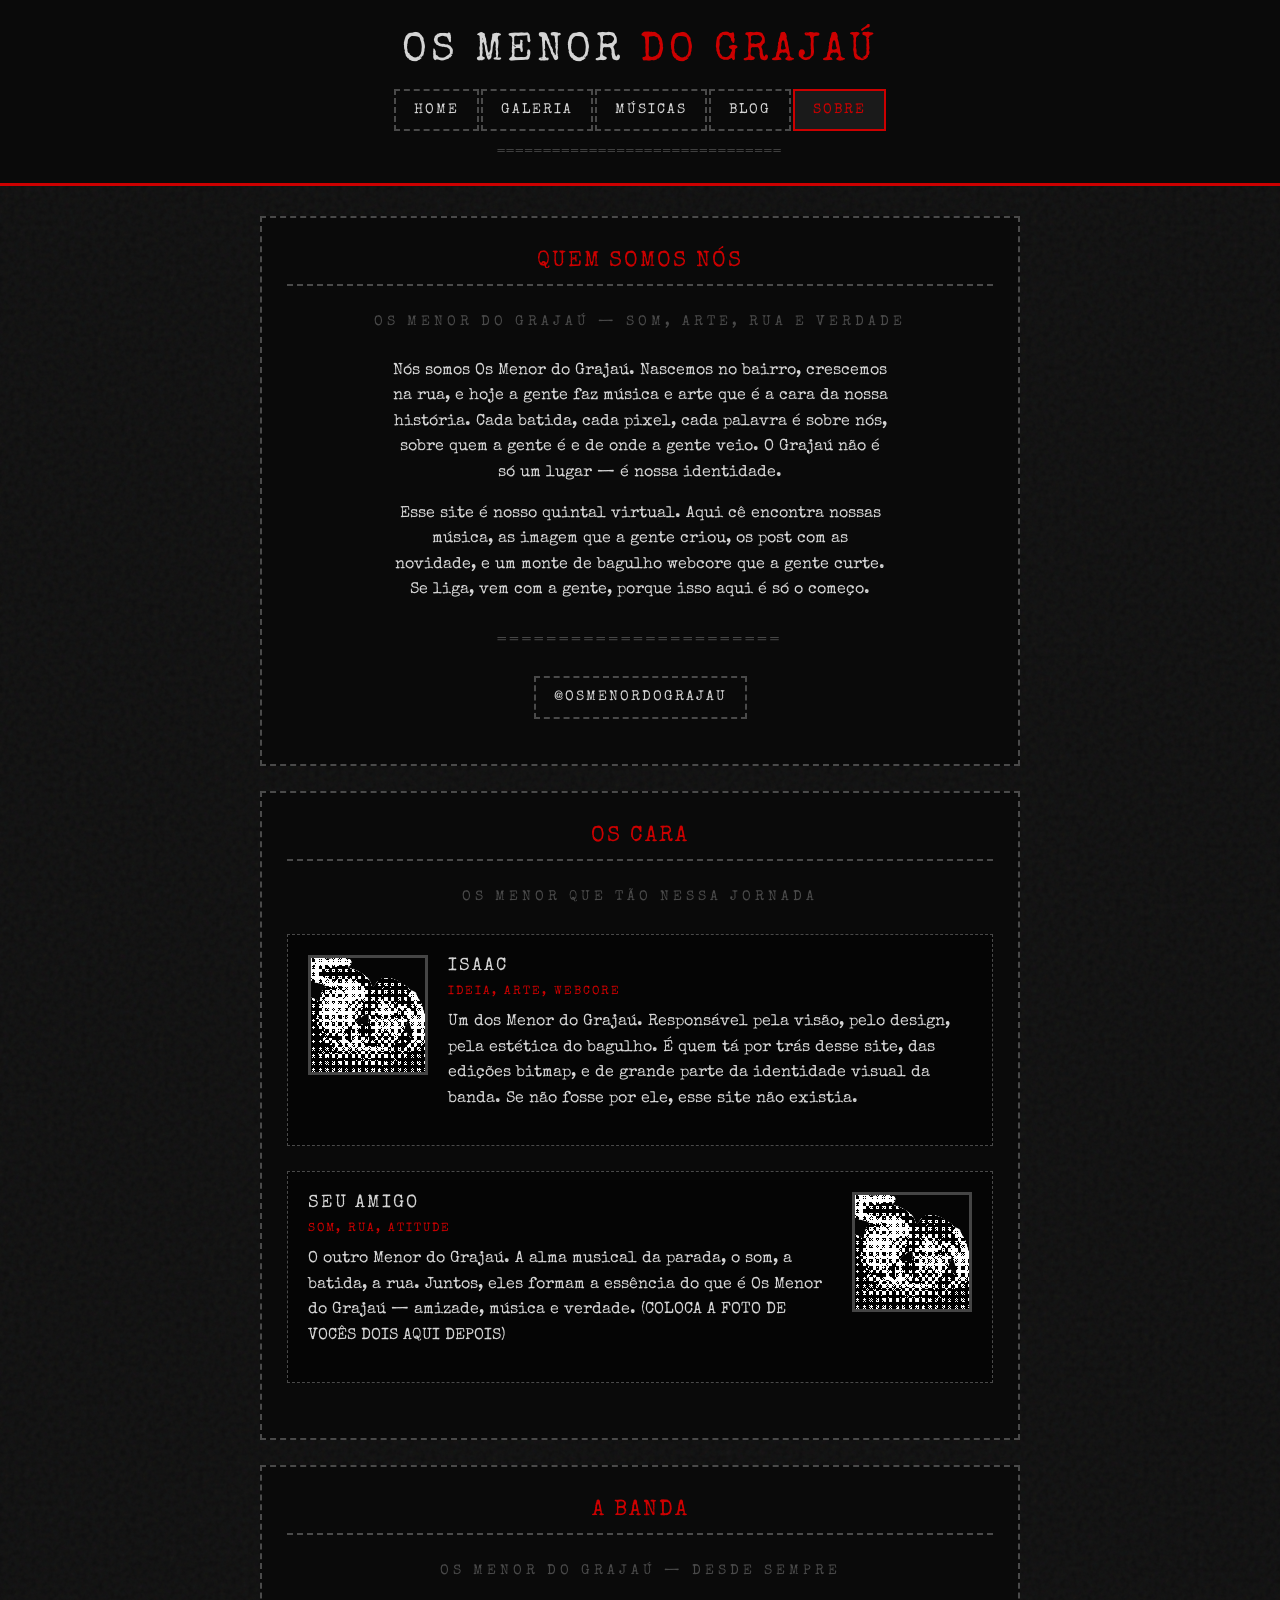
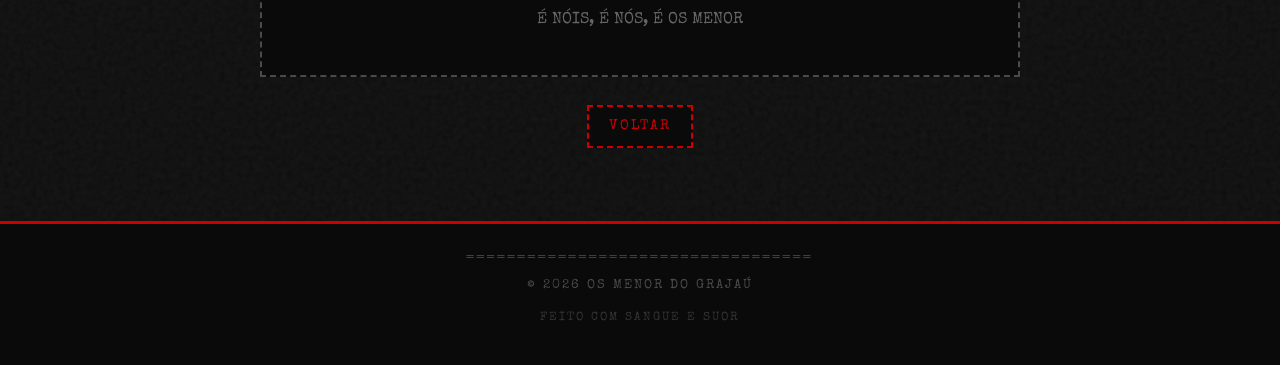
==== about.html @ aa539966 "primeira versão" ====
<!DOCTYPE html>
<html lang="pt-br">
<head>
    <meta charset="UTF-8">
    <meta name="viewport" content="width=device-width, initial-scale=1.0">
    <title>SOBRE // OS MENOR DO GRAJAÚ</title>
    <link rel="stylesheet" href="style.css">
    <link rel="icon" type="image/x-icon" href="data:image/svg+xml,%3Csvg xmlns='http://www.w3.org/2000/svg' viewBox='0 0 32 32'%3E%3Ctext y='28' font-size='28'%3E✖%3C/text%3E%3C/svg%3E">
</head>
<body>
    <header>
        <div class="container">
            <div class="site-title">
                os menor <span class="highlight">do grajaú</span>
            </div>
            <nav>
                <a href="index.html">HOME</a>
                <a href="gallery.html">GALERIA</a>
                <a href="music.html">MÚSICAS</a>
                <a href="blog.html">BLOG</a>
                <a href="about.html" class="active">SOBRE</a>
            </nav>
        </div>
    </header>

    <main class="main-content">
        <div class="container">
            <div class="section" style="text-align: center;">
                <h2>QUEM SOMOS NÓS</h2>
                <div class="divider">OS MENOR DO GRAJAÚ — SOM, ARTE, RUA E VERDADE</div>
                <p style="max-width: 500px; margin: 0 auto 15px;">
                    Nós somos Os Menor do Grajaú. Nascemos no bairro, crescemos na rua, 
                    e hoje a gente faz música e arte que é a cara da nossa história. 
                    Cada batida, cada pixel, cada palavra é sobre nós, sobre quem a gente é 
                    e de onde a gente veio. O Grajaú não é só um lugar — é nossa identidade.
                </p>
                <p style="max-width: 500px; margin: 0 auto;">
                    Esse site é nosso quintal virtual. Aqui cê encontra nossas música, 
                    as imagem que a gente criou, os post com as novidade, e um monte 
                    de bagulho webcore que a gente curte. Se liga, vem com a gente, 
                    porque isso aqui é só o começo.
                </p>
                <div class="divider">═══════════════════════</div>
                <div class="social-links">
                    <a href="https://instagram.com/osmenordograjau" target="_blank" class="social-link">
                        @OSMENORDOGRAJAU
                    </a>
                </div>
            </div>

            <div class="section">
                <h2>OS CARA</h2>
                <div class="divider">OS MENOR QUE TÃO NESSA JORNADA</div>

                <div class="about-member">
                    <img src="assets/imgs/remove-photos-background-removed (1).png" alt="isaac">
                    <div class="info">
                        <h3>ISAAC</h3>
                        <div class="role">IDEIA, ARTE, WEBCORE</div>
                        <p>
                            Um dos Menor do Grajaú. Responsável pela visão, pelo design, 
                            pela estética do bagulho. É quem tá por trás desse site, 
                            das edições bitmap, e de grande parte da identidade visual 
                            da banda. Se não fosse por ele, esse site não existia.
                        </p>
                    </div>
                </div>

                <div class="about-member">
                    <img src="assets/imgs/remove-photos-background-removed (1).png" alt="seu amigo">
                    <div class="info">
                        <h3>SEU AMIGO</h3>
                        <div class="role">SOM, RUA, ATITUDE</div>
                        <p>
                            O outro Menor do Grajaú. A alma musical da parada, 
                            o som, a batida, a rua. Juntos, eles formam a essência 
                            do que é Os Menor do Grajaú — amizade, música e verdade.
                            (COLOCA A FOTO DE VOCÊS DOIS AQUI DEPOIS)
                        </p>
                    </div>
                </div>
            </div>

            <div class="section" style="text-align: center;">
                <h2>A BANDA</h2>
                <div class="divider">OS MENOR DO GRAJAÚ — DESDE SEMPRE</div>
                <p style="margin-top: 10px; color: #666;">É NÓIS, É NÓS, É OS MENOR</p>
            </div>

            <div style="text-align: center;">
                <a href="index.html" class="btn">VOLTAR</a>
            </div>
        </div>
    </main>

    <footer>
        <div class="container">
            <div class="footer-line">══════════════════════════════════</div>
            <p>© 2026 OS MENOR DO GRAJAÚ</p>
            <p style="font-size: 12px; color: #333;">FEITO COM SANGUE E SUOR</p>
        </div>
    </footer>

    <script src="script.js"></script>
</body>
</html>
---- style.css ----
/* ===== OS MENOR DO GRAJAÚ - UNDERGROUND WEBCORE ===== */
@import url('https://fonts.googleapis.com/css2?family=Special+Elite&display=swap');

/* ===== RESET ===== */
* {
    margin: 0;
    padding: 0;
    box-sizing: border-box;
}

body {
    background-color: #0d0d0d;
    background-image: url("data:image/svg+xml,%3Csvg viewBox='0 0 256 256' xmlns='http://www.w3.org/2000/svg'%3E%3Cfilter id='noise'%3E%3CfeTurbulence type='fractalNoise' baseFrequency='0.9' numOctaves='4' stitchTiles='stitch'/%3E%3C/filter%3E%3Crect width='100%25' height='100%25' filter='url(%23noise)' opacity='0.06'/%3E%3C/svg%3E");
    color: #d4d4d4;
    font-family: 'Special Elite', 'Courier New', monospace;
    font-size: 16px;
    line-height: 1.6;
    min-height: 100vh;
}

/* ===== TYPOGRAPHY ===== */
h1, h2, h3 {
    font-family: 'Special Elite', 'Courier New', monospace;
    font-weight: 400;
    line-height: 1.3;
    text-transform: uppercase;
    letter-spacing: 2px;
}

h1 {
    font-size: 34px;
    color: #cc0000;
    text-align: center;
    margin-bottom: 10px;
}

h2 {
    font-size: 22px;
    color: #cc0000;
    text-align: center;
    margin-bottom: 15px;
    padding-bottom: 8px;
    border-bottom: 2px dashed #4a4a4a;
}

h3 {
    font-size: 18px;
    color: #d4d4d4;
    margin-bottom: 5px;
}

p {
    margin-bottom: 12px;
    font-size: 16px;
}

a {
    color: #cc0000;
    text-decoration: underline;
    text-underline-offset: 3px;
    font-weight: 400;
    transition: all 0.2s ease;
}
a:hover {
    color: #ffffff;
}

/* ===== LAYOUT ===== */
.container {
    max-width: 800px;
    margin: 0 auto;
    padding: 0 20px;
}

/* ===== HEADER ===== */
header {
    background: #0a0a0a;
    border-bottom: 3px solid #cc0000;
    padding: 30px 0 20px;
    text-align: center;
    position: relative;
}

header::after {
    content: '═══════════════════════════════';
    display: block;
    font-size: 12px;
    color: #4a4a4a;
    margin-top: 12px;
    letter-spacing: 2px;
}

.site-title {
    font-size: 40px;
    color: #d4d4d4;
    line-height: 1.1;
    margin-bottom: 5px;
    text-transform: uppercase;
    letter-spacing: 4px;
}

.site-title .highlight {
    color: #cc0000;
}

/* ===== NAVIGATION ===== */
nav {
    margin-top: 15px;
    display: flex;
    gap: 2px;
    flex-wrap: wrap;
    justify-content: center;
}

nav a {
    font-family: 'Special Elite', monospace;
    font-size: 14px;
    text-transform: uppercase;
    letter-spacing: 2px;
    color: #d4d4d4;
    background: #0a0a0a;
    padding: 8px 18px;
    border: 2px dashed #4a4a4a;
    text-decoration: none;
    transition: all 0.2s ease;
}
nav a:hover {
    background: #1a1a1a;
    border-style: solid;
    border-color: #cc0000;
    color: #cc0000;
}
nav a.active {
    background: #1a1a1a;
    border: 2px solid #cc0000;
    color: #cc0000;
    border-style: solid;
}

/* ===== DIVIDERS ===== */
.divider {
    text-align: center;
    font-size: 14px;
    color: #4a4a4a;
    margin: 25px 0;
    letter-spacing: 4px;
    user-select: none;
}

/* ===== MAIN CONTENT ===== */
.main-content {
    padding: 30px 0 50px;
}

.section {
    background: #0a0a0a;
    border: 2px dashed #4a4a4a;
    padding: 30px 25px;
    margin-bottom: 25px;
    position: relative;
}

/* ===== HERO / HOME ===== */
.hero {
    position: relative; /* ← REF: necessário para segurar as decos absolutas */
    text-align: center;
    padding: 40px 20px;
    background: #0a0a0a;
    border: 2px solid #4a4a4a;
    margin-bottom: 25px;
    overflow: visible; /* permite a arte vazar pra fora da borda */
}

.hero-img-wrap {
    position: relative; /* ancora o sparkle */
    margin: 20px auto;
    max-width: 350px;
    border: 3px solid #4a4a4a;
    padding: 5px;
    background: #000;
    filter: contrast(1.1);
}
.hero-img-wrap img {
    width: 100%;
    height: auto;
    display: block;
    image-rendering: pixelated;
}

/* sparkle sobrepondo do lado esquerdo da foto */
.hero-img-wrap .artdot1-overlay {
    position: absolute;
    z-index: 2;
    pointer-events: none;
    width: 300px;          /* ← AJUSTA O TAMANHO AQUI */
    height: auto;
    /* ── POSIÇÃO ──
       left: negativo = vai pra fora / positivo = entra
       top : negativo = sobe        / positivo = desce  */
    top: -190px;
    left: -320px;
}

/* sparkle sobrepondo do lado direito da foto */
.hero-img-wrap .artdot2-overlay {
    position: absolute;
    z-index: 2;
    pointer-events: none;
    width: 330px;          /* ← AJUSTA O TAMANHO AQUI */
    height: auto;
    /* ── POSIÇÃO ──
       left: negativo = vai pra fora / positivo = entra
       top : negativo = sobe        / positivo = desce  */
    top: 120px;
    right: -360px;
}

.hero-text {
    max-width: 500px;
    margin: 0 auto 20px;
    font-size: 18px;
    line-height: 1.5;
    color: #999;                                                                                                                                                                    
    text-transform: uppercase;
    letter-spacing: 2px;
}

/* ===== BUTTONS ===== */
.btn {
    display: inline-block;
    font-family: 'Special Elite', monospace;
    font-size: 14px;
    text-transform: uppercase;
    letter-spacing: 2px;
    padding: 8px 20px;
    background: #0a0a0a;
    color: #cc0000;
    border: 2px dashed #cc0000;
    text-decoration: none;
    transition: all 0.2s ease;
    margin: 3px;
}
.btn:hover {
    background: #cc0000;
    color: #fff;
    border-style: solid;
}

/* ===== GALLERY (COLLAGE) ===== */
.gallery-grid {
    display: flex;
    flex-wrap: wrap;
    gap: 12px;
    justify-content: center;
    padding: 15px 0;
}

.gallery-item {
    width: calc(50% - 12px);
    min-width: 180px;
    flex: 0 1 auto;
    border: 3px solid #4a4a4a;
    background: #000;
    transition: all 0.3s ease;
    position: relative;
}
.gallery-item:nth-child(odd) {
    margin-top: 10px;
}
.gallery-item:nth-child(3n) {
    margin-left: -5px;
}
.gallery-item:hover {
    border-color: #cc0000;
    z-index: 10;
}

.gallery-item img {
    width: 100%;
    height: 180px;
    object-fit: cover;
    display: block;
    image-rendering: pixelated;
    filter: contrast(1.05);
}

.gallery-item .caption {
    font-size: 11px;
    text-align: center;
    color: #666;
    padding: 6px 8px;
    text-transform: uppercase;
    letter-spacing: 2px;
    background: #0a0a0a;
    border-top: 1px solid #4a4a4a;
}

/* ===== MUSIC ===== */
.music-list {
    display: flex;
    flex-direction: column;
    gap: 6px;
}

.track-item {
    display: flex;
    align-items: center;
    gap: 12px;
    background: #050505;
    border: 1px dashed #4a4a4a;
    padding: 10px 15px;
    transition: all 0.2s ease;
}
.track-item:hover {
    border-style: solid;
    border-color: #cc0000;
}

.track-number {
    color: #4a4a4a;
    font-size: 14px;
    min-width: 35px;
    letter-spacing: 2px;
}

.track-name {
    flex: 1;
    font-size: 16px;
    color: #d4d4d4;
    text-transform: uppercase;
    letter-spacing: 2px;
}

.track-item audio {
    height: 30px;
    width: 220px;
    filter: grayscale(1) contrast(0.8);
}
.track-item audio::-webkit-media-controls-panel {
    background: #1a1a1a;
}

/* ===== BLOG POST ===== */
.blog-post {
    background: #050505;
    border: 1px dashed #4a4a4a;
    padding: 20px;
    margin-bottom: 20px;
    border-left: 4px solid #cc0000;
    transition: all 0.2s ease;
}
.blog-post:hover {
    border-left-color: #fff;
    border-style: solid;
}

.blog-post .post-date {
    font-size: 12px;
    color: #666;
    margin-bottom: 5px;
    letter-spacing: 2px;
    text-transform: uppercase;
}

.blog-post .post-title {
    font-size: 20px;
    color: #cc0000;
    margin-bottom: 8px;
    text-transform: uppercase;
    letter-spacing: 2px;
}

.blog-post .post-content {
    color: #d4d4d4;
    font-size: 15px;
}

.blog-post .post-tags {
    margin-top: 10px;
    display: flex;
    gap: 6px;
    flex-wrap: wrap;
}

.tag {
    font-size: 11px;
    padding: 3px 8px;
    background: #0a0a0a;
    border: 1px dashed #4a4a4a;
    color: #666;
    text-transform: uppercase;
    letter-spacing: 1px;
}

/* ===== ABOUT ===== */
.about-member {
    display: flex;
    gap: 20px;
    align-items: flex-start;
    margin-bottom: 25px;
    background: #050505;
    border: 1px dashed #4a4a4a;
    padding: 20px;
}
.about-member:nth-child(even) {
    flex-direction: row-reverse;
}

.about-member img {
    width: 120px;
    height: 120px;
    object-fit: cover;
    border: 3px solid #4a4a4a;
    flex-shrink: 0;
    image-rendering: pixelated;
    filter: grayscale(0.3) contrast(1.1);
}

.about-member .info .role {
    font-size: 12px;
    color: #cc0000;
    margin-bottom: 8px;
    text-transform: uppercase;
    letter-spacing: 2px;
}

/* ===== SOCIAL ===== */
.social-links {
    display: flex;
    gap: 12px;
    justify-content: center;
    margin: 15px 0;
    flex-wrap: wrap;
}

.social-link {
    font-size: 14px;
    text-transform: uppercase;
    letter-spacing: 2px;
    padding: 8px 18px;
    border: 2px dashed #4a4a4a;
    color: #d4d4d4;
    text-decoration: none;
    background: #0a0a0a;
    transition: all 0.2s ease;
}
.social-link:hover {
    border-style: solid;
    border-color: #cc0000;
    color: #cc0000;
    background: #0a0a0a;
}

/* ===== FOOTER ===== */
footer {
    background: #0a0a0a;
    border-top: 3px solid #cc0000;
    padding: 25px 0;
    text-align: center;
    margin-top: 20px;
}

footer p {
    font-size: 13px;
    color: #4a4a4a;
    text-transform: uppercase;
    letter-spacing: 2px;
}

footer .footer-line {
    color: #4a4a4a;
    font-size: 12px;
    margin-bottom: 8px;
    letter-spacing: 3px;
}

/* ===== RESPONSIVE ===== */
@media (max-width: 768px) {
    body { font-size: 15px; }
    h1 { font-size: 26px; }
    .site-title { font-size: 28px; }
    
    .gallery-item {
        width: 100%;
        max-width: 300px;
    }
    .gallery-item:nth-child(odd),
    .gallery-item:nth-child(3n) {
        margin-top: 0;
        margin-left: 0;
    }
    
    .about-member {
        flex-direction: column !important;
        align-items: center;
        text-align: center;
    }
    .about-member img {
        width: 100px;
        height: 100px;
    }
    
    .track-item {
        flex-direction: column;
        align-items: stretch;
    }
    .track-item audio {
        width: 100%;
    }
    
    .section, .hero {
        padding: 20px 15px;
    }
}

@media (max-width: 480px) {
    .site-title { font-size: 22px; }
    nav a { font-size: 12px; padding: 6px 12px; }
}
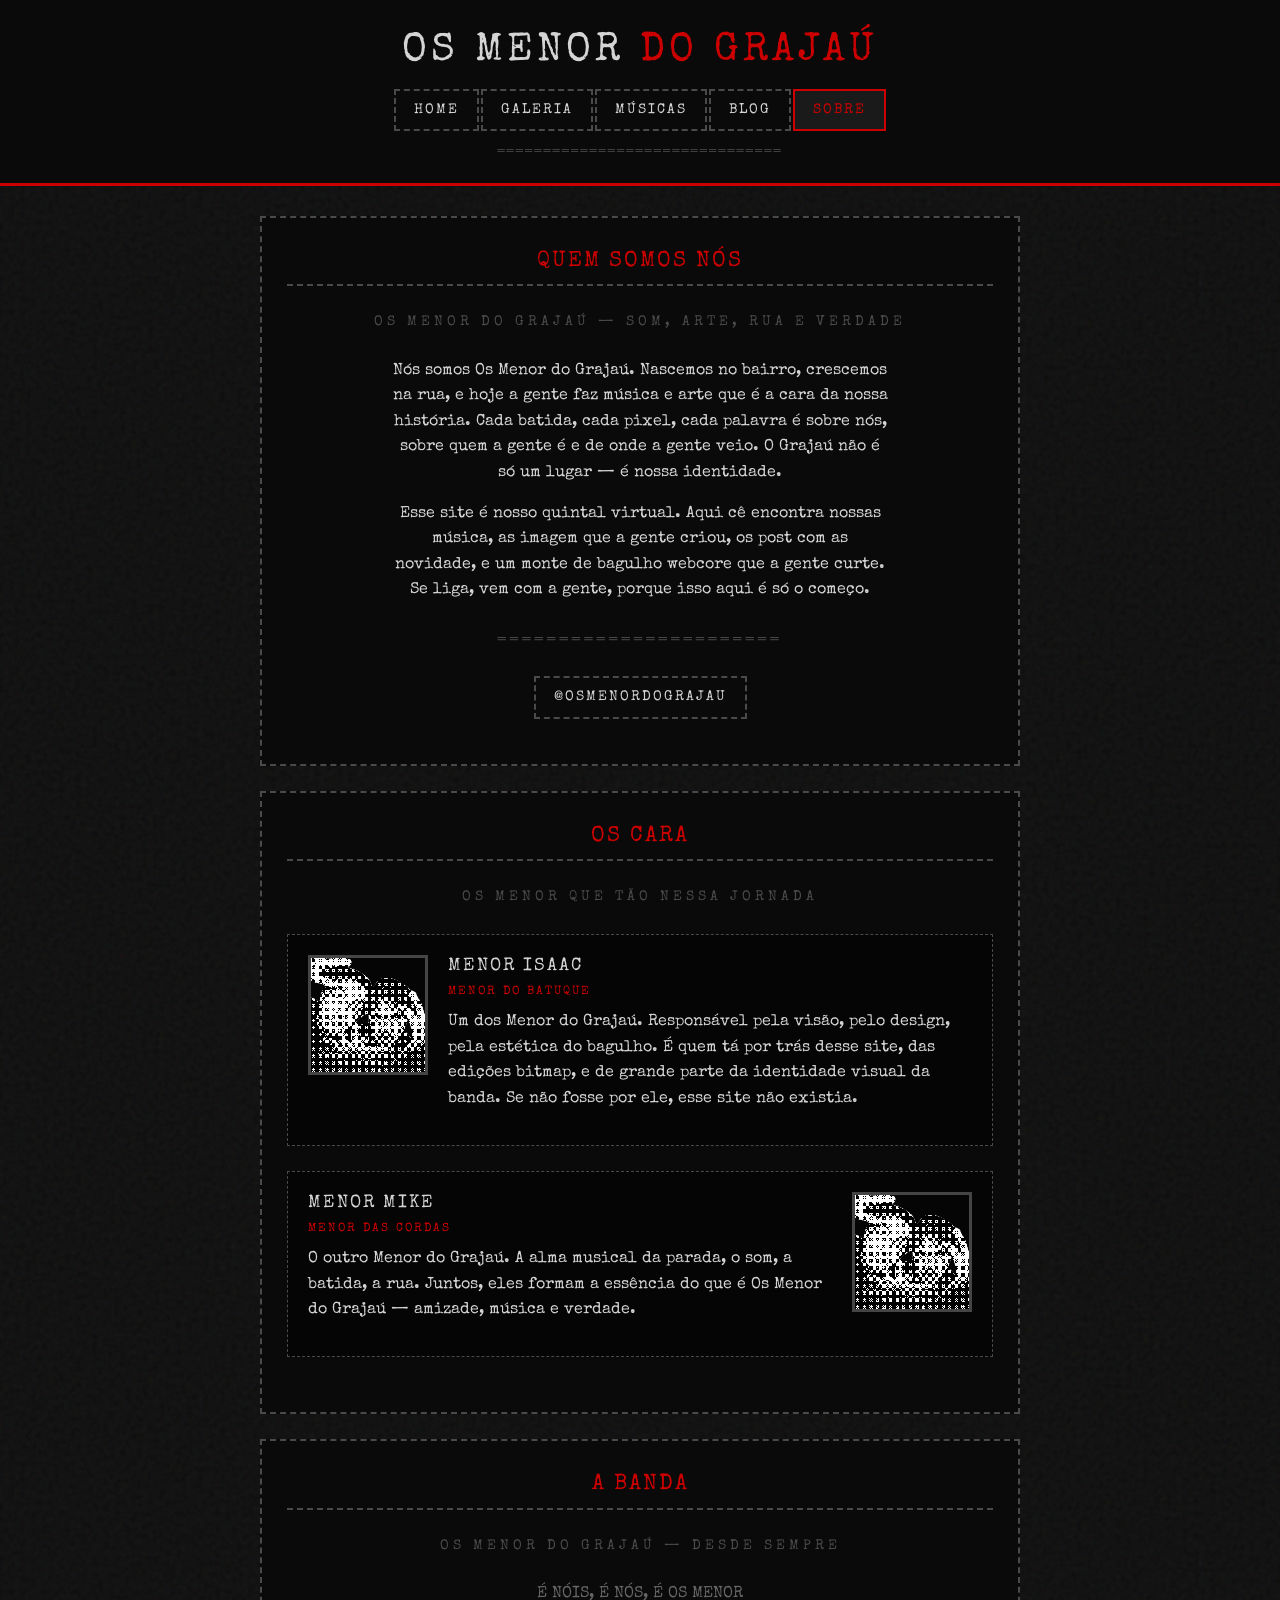
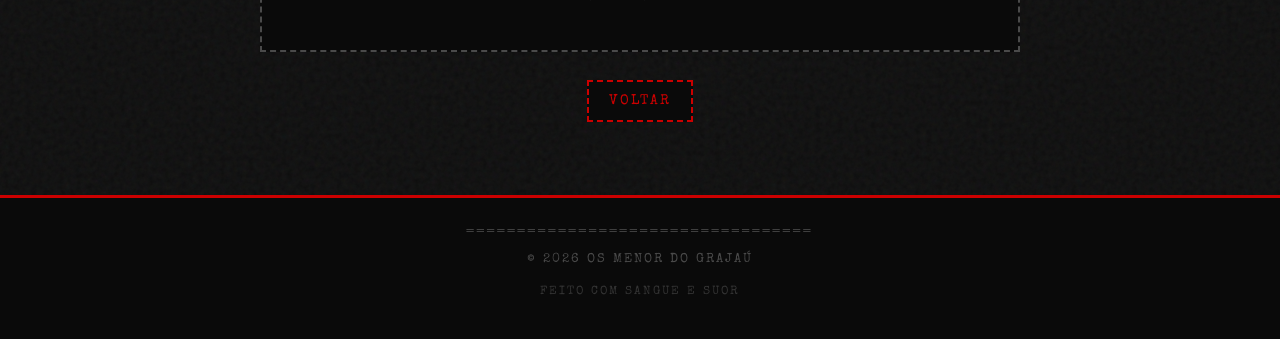
==== commit 6645318b: "some changes" ====
--- a/about.html
+++ b/about.html
@@ -55,8 +55,8 @@
                 <div class="about-member">
                     <img src="assets/imgs/remove-photos-background-removed (1).png" alt="isaac">
                     <div class="info">
-                        <h3>ISAAC</h3>
-                        <div class="role">IDEIA, ARTE, WEBCORE</div>
+                        <h3>menor isaac</h3>
+                        <div class="role">menor do batuque</div>
                         <p>
                             Um dos Menor do Grajaú. Responsável pela visão, pelo design, 
                             pela estética do bagulho. É quem tá por trás desse site, 
@@ -69,13 +69,12 @@
                 <div class="about-member">
                     <img src="assets/imgs/remove-photos-background-removed (1).png" alt="seu amigo">
                     <div class="info">
-                        <h3>SEU AMIGO</h3>
-                        <div class="role">SOM, RUA, ATITUDE</div>
+                        <h3>menor mike</h3>
+                        <div class="role">menor das cordas</div>
                         <p>
                             O outro Menor do Grajaú. A alma musical da parada, 
                             o som, a batida, a rua. Juntos, eles formam a essência 
                             do que é Os Menor do Grajaú — amizade, música e verdade.
-                            (COLOCA A FOTO DE VOCÊS DOIS AQUI DEPOIS)
                         </p>
                     </div>
                 </div>
--- a/style.css
+++ b/style.css
@@ -16,6 +16,7 @@
     font-size: 16px;
     line-height: 1.6;
     min-height: 100vh;
+    overflow-x: hidden; /* esconde o scroll horizontal */
 }
 
 /* ===== TYPOGRAPHY ===== */
@@ -215,6 +216,20 @@
     right: -360px;
 }
 
+/* flor sobrepondo no canto inferior direito */
+.hero-img-wrap .artdot3-overlay {
+    position: absolute;
+    z-index: 2;
+    pointer-events: none;
+    width: 400px;          /* ← AJUSTA O TAMANHO AQUI */
+    height: auto;
+    /* ── POSIÇÃO ──
+       left: negativo = vai pra fora / positivo = entra
+       top : negativo = sobe        / positivo = desce  */
+    bottom: -727px;
+    left: 760px;
+}
+
 .hero-text {
     max-width: 500px;
     margin: 0 auto 20px;
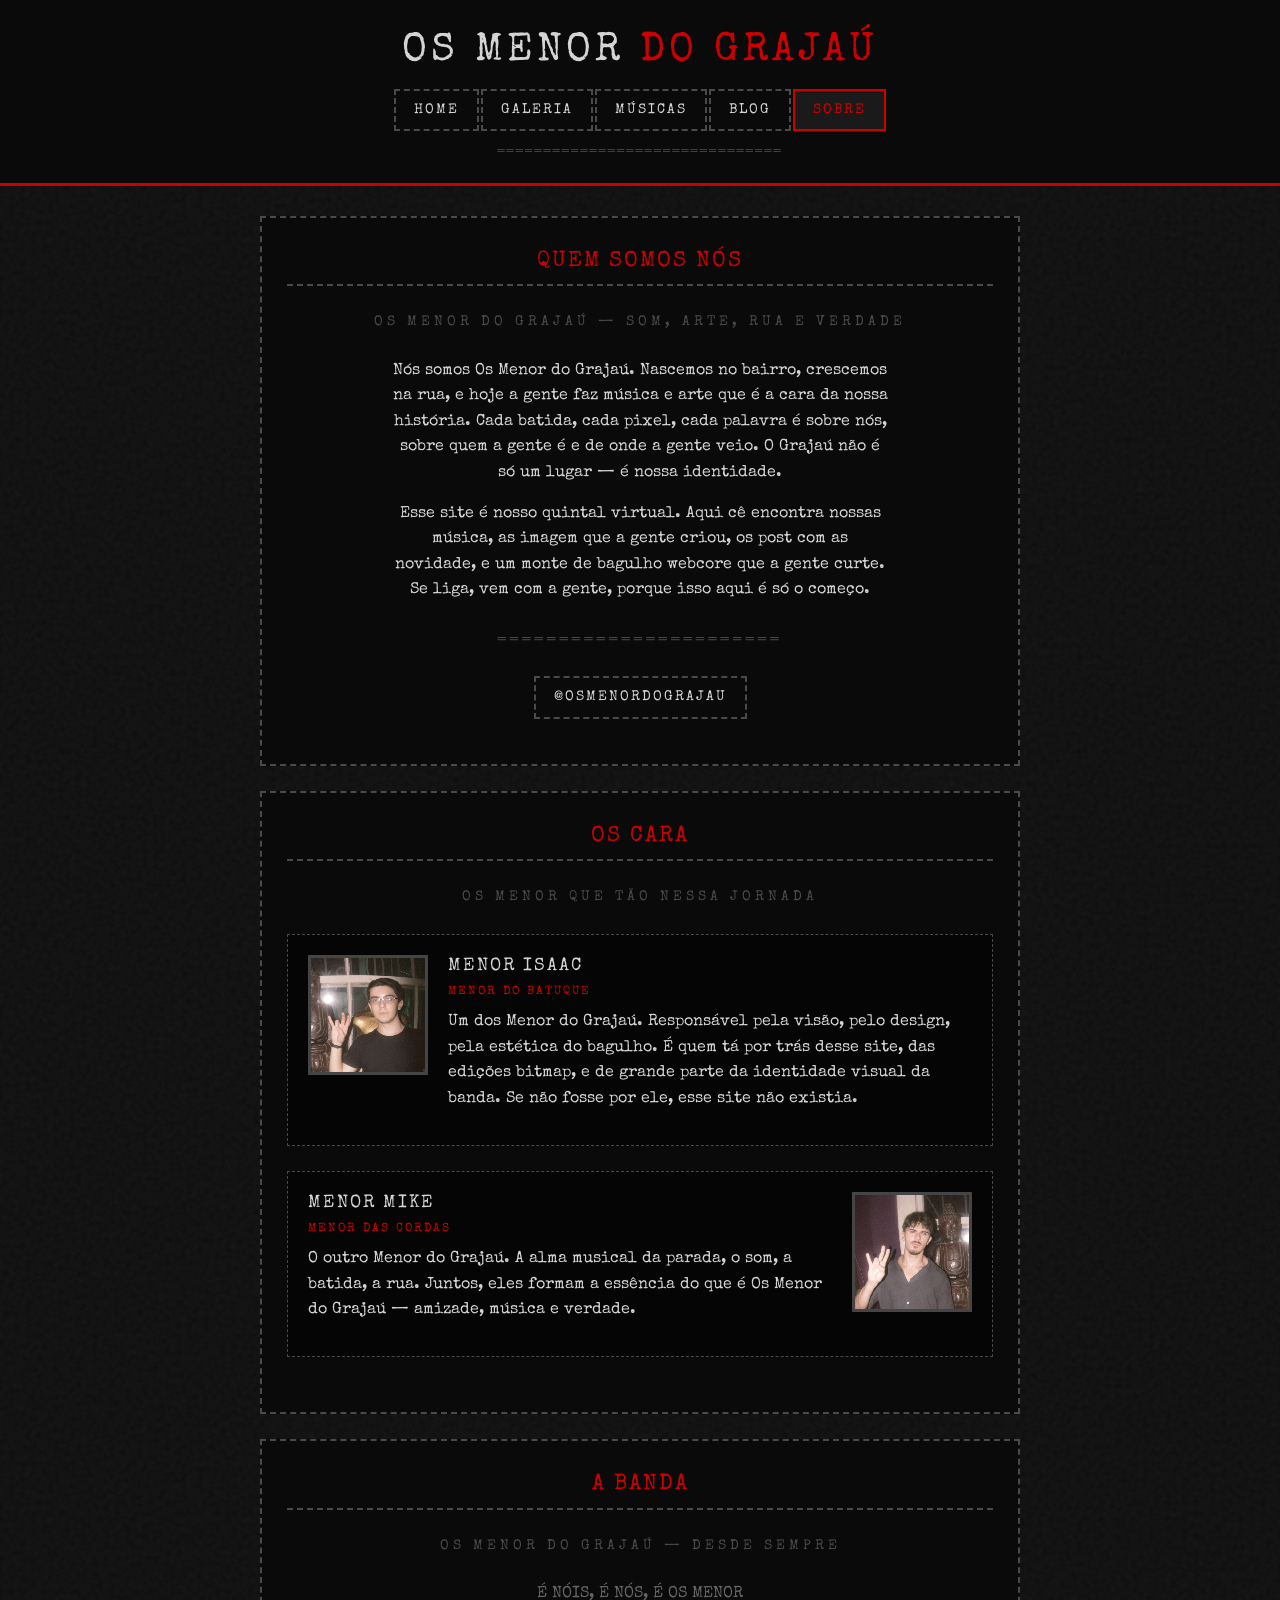
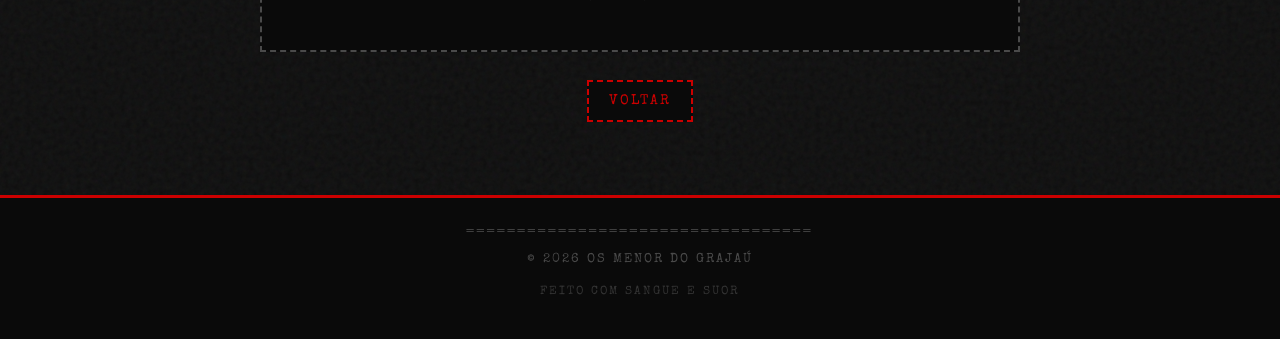
==== commit ea683504: "img changed" ====
--- a/about.html
+++ b/about.html
@@ -53,7 +53,7 @@
                 <div class="divider">OS MENOR QUE TÃO NESSA JORNADA</div>
 
                 <div class="about-member">
-                    <img src="assets/imgs/remove-photos-background-removed (1).png" alt="isaac">
+                    <img src="assets/imgs/menor-isaac.png" alt="isaac">
                     <div class="info">
                         <h3>menor isaac</h3>
                         <div class="role">menor do batuque</div>
@@ -67,7 +67,7 @@
                 </div>
 
                 <div class="about-member">
-                    <img src="assets/imgs/remove-photos-background-removed (1).png" alt="seu amigo">
+                    <img src="assets/imgs/menor-mike.png" alt="menor mike">
                     <div class="info">
                         <h3>menor mike</h3>
                         <div class="role">menor das cordas</div>
